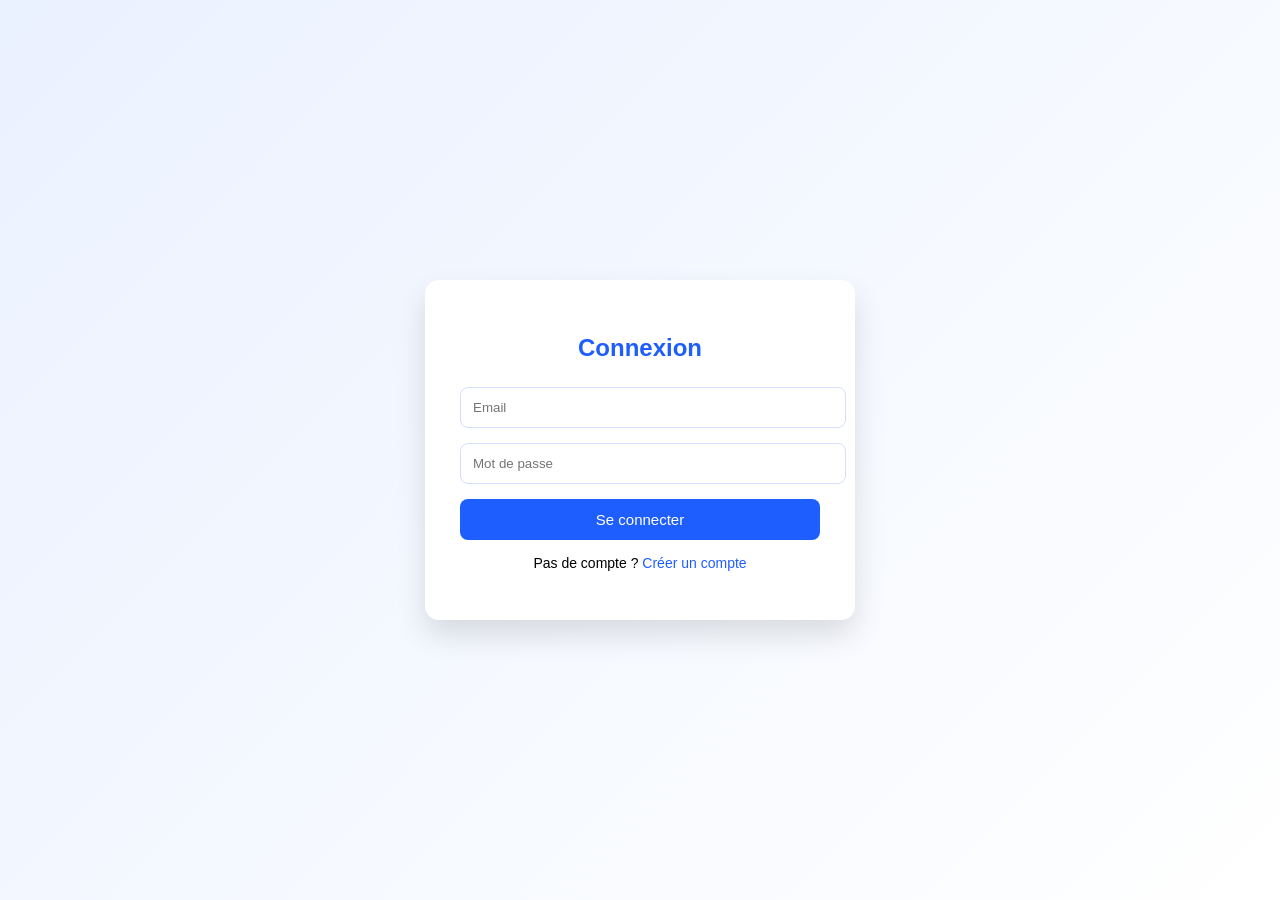
==== login.html @ e7df9c11 "Frontend UNILIFE mis à jour" ====
<!DOCTYPE html>
<html lang="fr">

<head>

    <meta charset="UTF-8">

    <meta
        name="viewport"
        content="width=device-width, initial-scale=1.0"
    />

    <title>Login - UNILIFE</title>

    <link rel="stylesheet" href="style2.css">

    <link
        rel="stylesheet"
        href="https://cdnjs.cloudflare.com/ajax/libs/font-awesome/6.5.0/css/all.min.css"
    >

</head>

<body>

<div class="auth-container">

    <div class="card">

        <h2>Connexion</h2>

        <input
            id="email"
            type="email"
            placeholder="Email"
        >

        <input
            id="password"
            type="password"
            placeholder="Mot de passe"
        >

        <button
            id="loginBtn"
            onclick="login()"
        >

            <span id="loginText">
                Se connecter
            </span>

            <span
                id="loginLoader"
                style="display:none;"
            >
                <i class="fa-solid fa-spinner fa-spin"></i>
                Chargement...
            </span>

        </button>

        <p>
            Pas de compte ?

            <a href="register.html">
                Créer un compte
            </a>
        </p>

    </div>

</div>

<script src="auth.js"></script>

</body>
</html>
---- style2.css ----
/* ===== GLOBAL ===== */
body {
    margin: 0;
    padding: 0;
    font-family: Arial, sans-serif;
    background: linear-gradient(135deg, #eaf1ff, #ffffff);
    height: 100vh;
}

/* Centre parfaitement la carte */
.auth-container {
    display: flex;
    justify-content: center;
    align-items: center;
    height: 100vh;
}

/* Carte login */
.card {
    width: 360px;
    background: white;
    padding: 35px;
    border-radius: 14px;
    box-shadow: 0 15px 30px rgba(0,0,0,0.12);
    text-align: center;
}

/* Titre */
.card h2 {
    color: #1e5eff;
    margin-bottom: 25px;
}

/* Inputs */
.card input {
    width: 100%;
    padding: 12px;
    margin-bottom: 15px;
    border: 1px solid #d6ddff;
    border-radius: 8px;
    outline: none;
    transition: 0.3s;
}

.card input:focus {
    border-color: #1e5eff;
    box-shadow: 0 0 6px rgba(30, 94, 255, 0.3);
}

/* Bouton */
.card button {
    width: 100%;
    padding: 12px;
    background: #1e5eff;
    color: white;
    border: none;
    border-radius: 8px;
    cursor: pointer;
    font-size: 15px;
    transition: 0.3s;
}

.card button:hover {
    background: #0f3fd1;
}

/* Texte bas */
.card p {
    margin-top: 15px;
    font-size: 14px;
}

.card a {
    color: #1e5eff;
    text-decoration: none;
}

.card a:hover {
    text-decoration: underline;
}

/* Responsive Design */
@media (max-width: 768px) {
    .card {
        width: 90%;
        padding: 20px;
    }

    .card h2 {
        font-size: 24px;
    }

    .card input {
        padding: 10px;
    }

    .card button {
        padding: 10px;
        font-size: 14px;
    }

    .card p {
        font-size: 13px;
    }
}
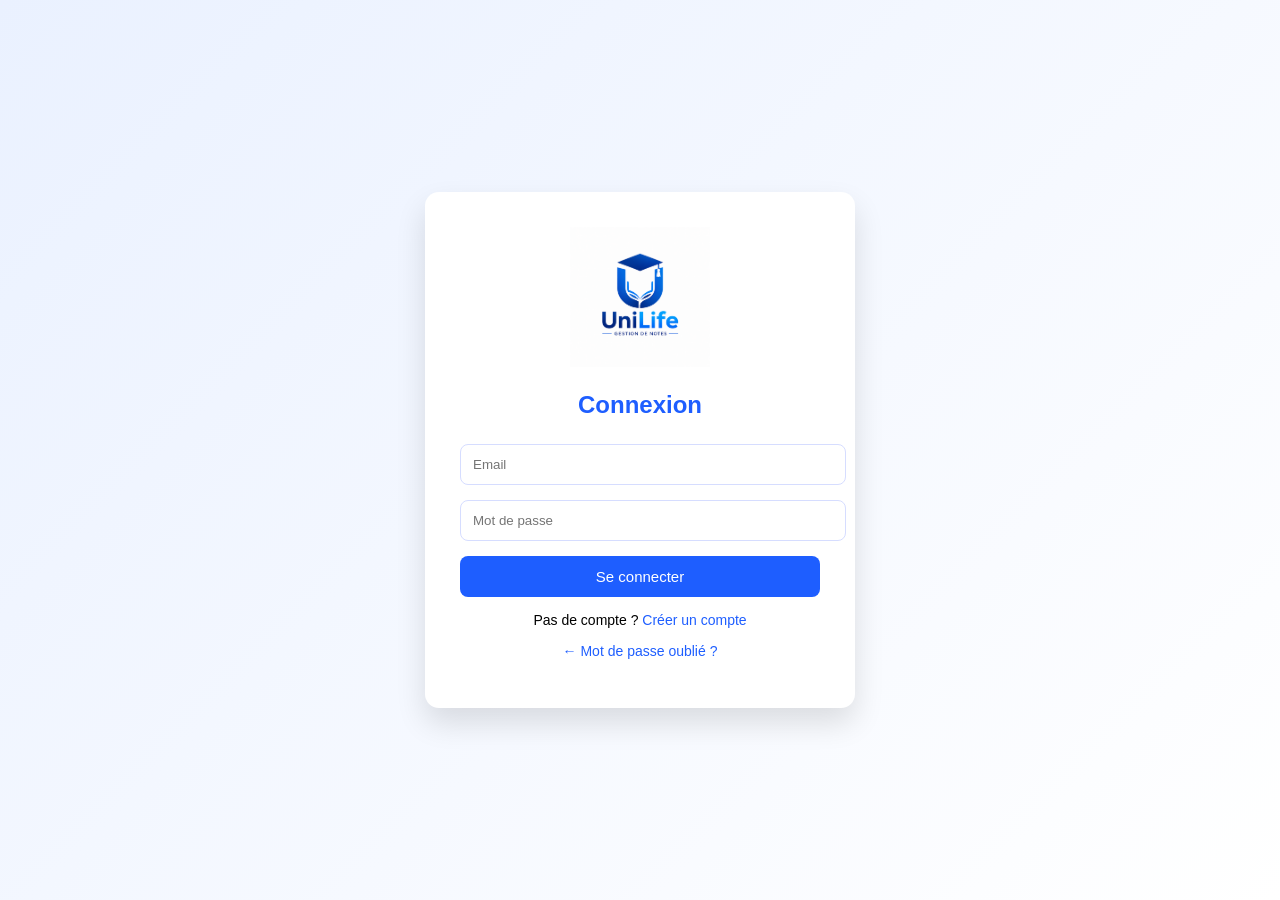
==== commit 7dfdd726: "Préparation PWA + connexion backend production" ====
--- a/login.html
+++ b/login.html
@@ -26,6 +26,15 @@
 <div class="auth-container">
 
     <div class="card">
+
+        <!-- LOGO -->
+        <div class="logo-box">
+            <img
+                src="logo.png.png"
+                alt="UNILIFE Logo"
+                class="logo"
+            >
+        </div>
 
         <h2>Connexion</h2>
 
@@ -62,9 +71,14 @@
 
         <p>
             Pas de compte ?
-
             <a href="register.html">
                 Créer un compte
+            </a>
+        </p>
+
+        <p>
+            <a href="forgot-password.html">
+                ← Mot de passe oublié ?
             </a>
         </p>
 
--- a/style2.css
+++ b/style2.css
@@ -102,4 +102,16 @@
     .card p {
         font-size: 13px;
     }
+}
+/* =========================
+   LOGO AUTH
+========================= */
+.logo-box {
+    margin-bottom: 20px;
+}
+
+.logo {
+    width: 140px;
+    height: auto;
+    object-fit: contain;
 }
